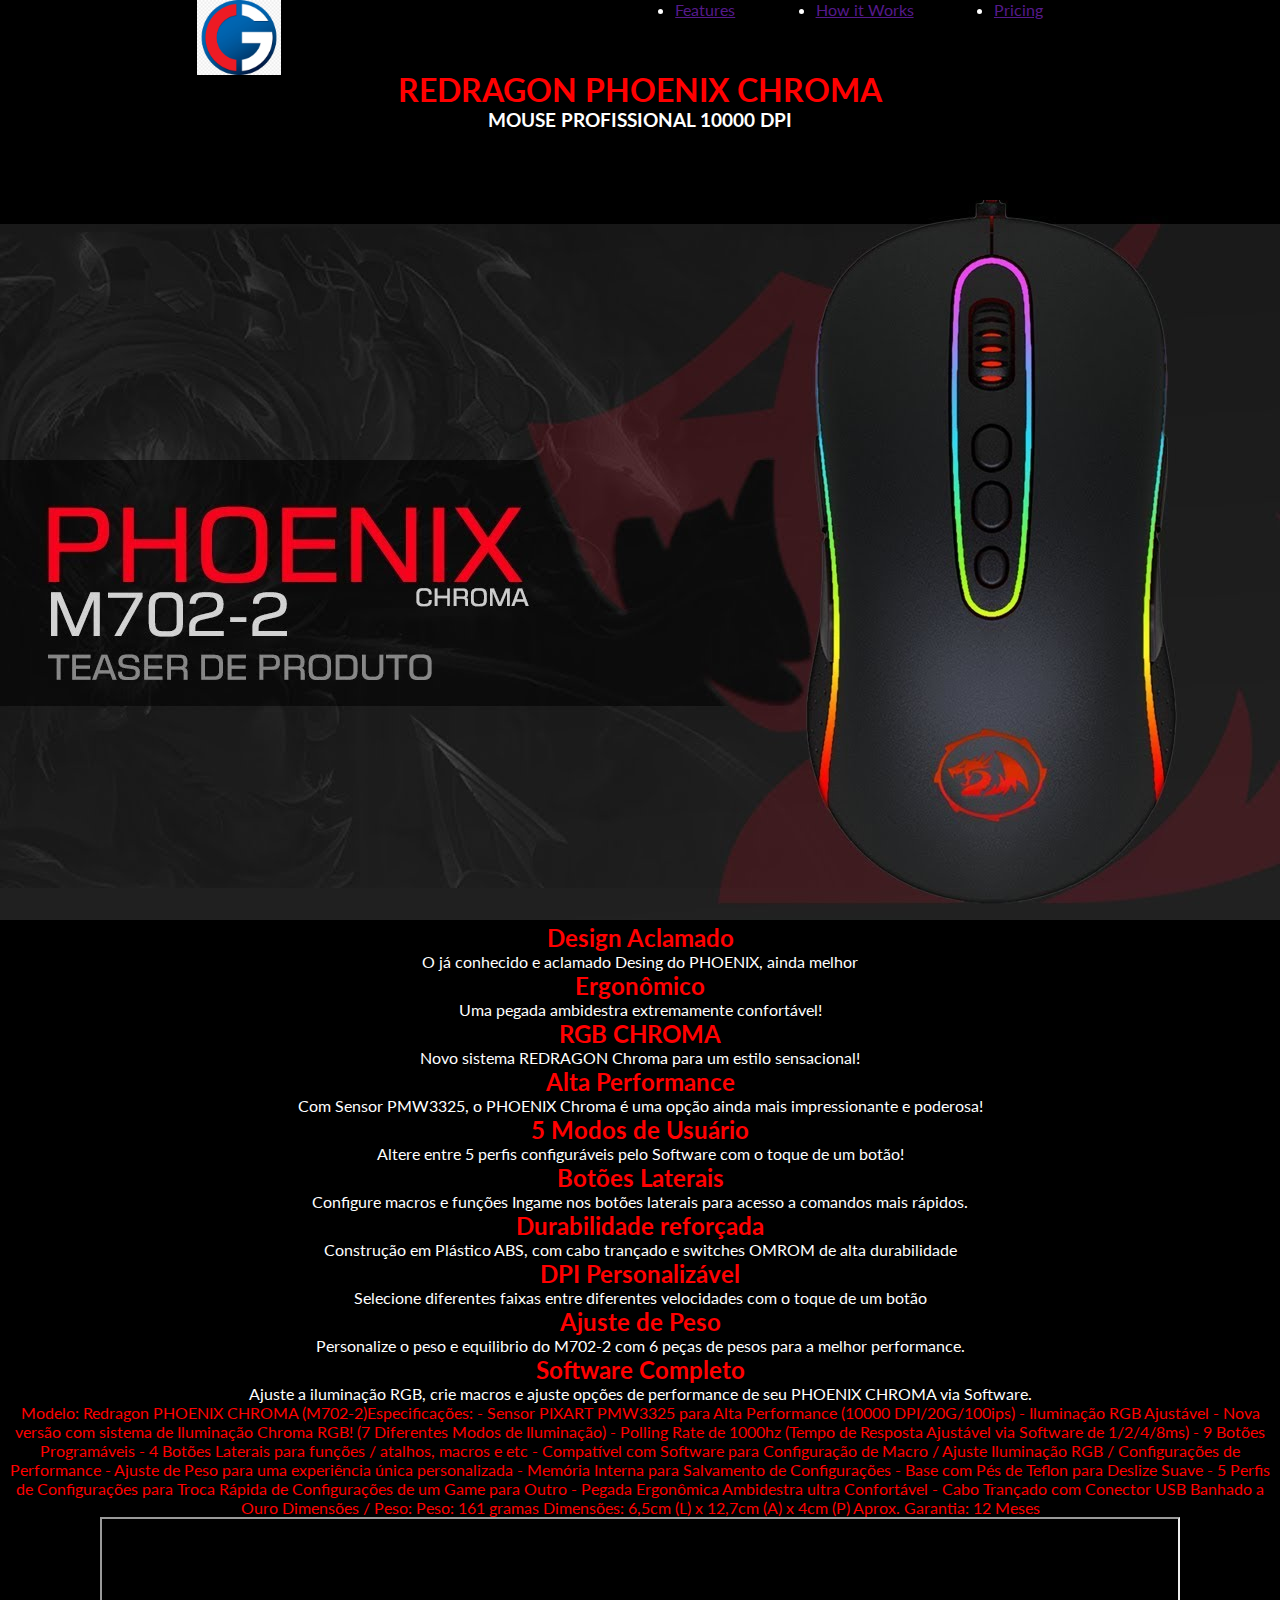
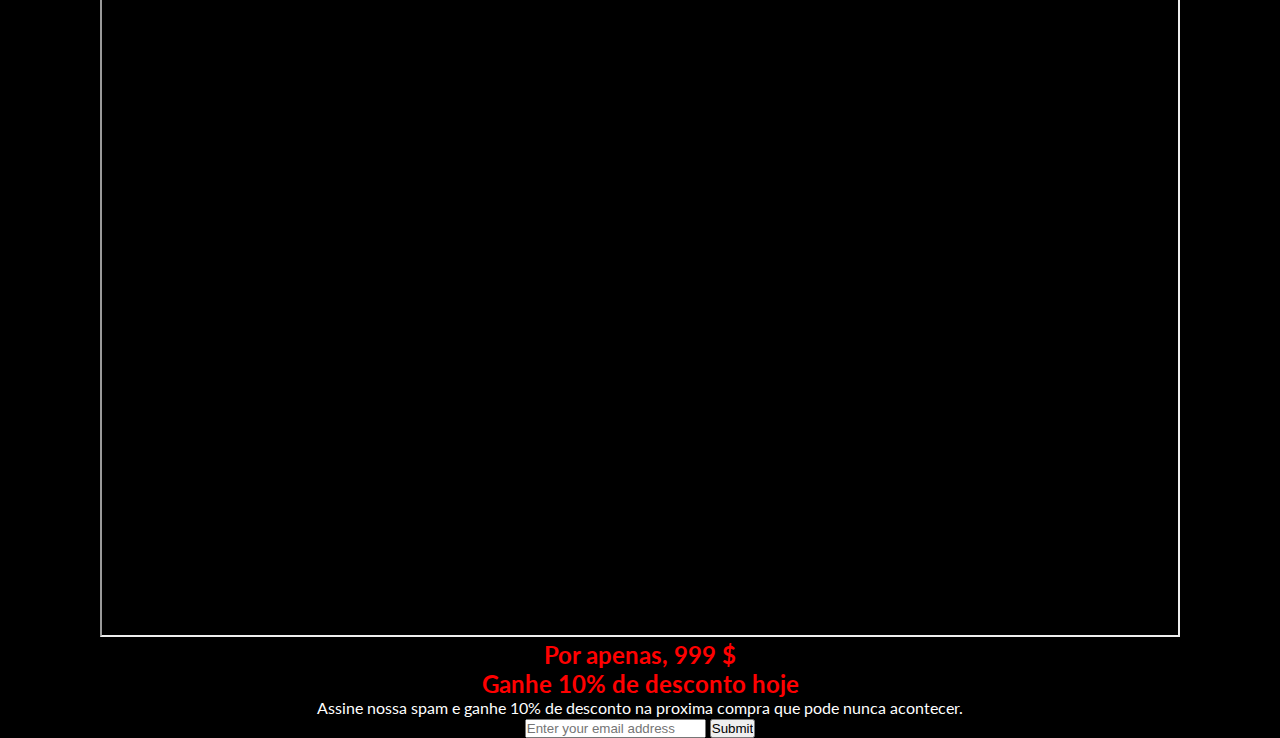
==== ResponsiveWebDesignProjects/ProductLandingPage/index.html @ 6fa037e2 "Survey Form" ====
<!DOCTYPE html>
<html lang="en">
<head>
    <meta charset="UTF-8">
    <meta name="viewport" content="width=device-width, initial-scale=1.0">
    <link rel='stylesheet' type='text/css' media='screen' href='main.css'>
    <title>Document</title>
</head>
<body>
    <div id="page-wrapper">

        <header id="header" style="position: fixed;">
            <div class="logo">
                <img id="header-img" src="cg.jpg" alt="company logo">
            </div>
            
            <nav id="nav-bar">
                <ul>
                    <li> <a class="nav-link" href="">Features</a></li>
                    <li><a class="nav-link" href="">How it Works</a></li>
                    <li><a class="nav-link" href="">Pricing</a></li>
                </ul>
            </nav>
        </header>
        <section id="title">
            <h1>REDRAGON PHOENIX CHROMA</h1>
            <h3>MOUSE PROFISSIONAL 10000 DPI</h3>
        </section>
        <div>
            <img src="phoenix.jpg">
        </div>
        <section id="features">
            <div class="desc">
                <h2>Design Aclamado</h2>
                <p>O já conhecido e aclamado Desing do PHOENIX, ainda melhor</p>
            </div>
            <div class="desc">
                 <h2>Ergonômico</h2>
                 <p>Uma pegada ambidestra extremamente confortável!</p>
            </div>
            <div class="desc">
                 <h2>RGB CHROMA</h2>
                 <p>Novo sistema REDRAGON Chroma para um estilo sensacional!</p>
            </div>
            <div class="desc">
                 <h2>Alta Performance</h2>
                 <p>Com Sensor PMW3325, o PHOENIX Chroma é uma opção ainda mais impressionante e poderosa!</p>
            </div>
            <div class="desc">
                <h2>5 Modos de Usuário</h2>
                <p>Altere entre 5 perfis configuráveis pelo Software com o toque de um botão!</p>
           </div>
           <div class="desc">
            <h2>Botões Laterais</h2>
            <p>Configure macros e funções Ingame nos botões laterais para acesso a comandos mais rápidos.</p>
       </div>

       <div class="desc">
            <h2>Durabilidade reforçada</h2>
            <p>Construção em Plástico ABS, com cabo trançado e switches OMROM de alta durabilidade</p>
        </div>
        <div class="desc">
            <h2>DPI Personalizável</h2>
            <p>Selecione diferentes faixas entre diferentes velocidades com o toque de um botão</p>
        </div>
        <div class="desc">
            <h2>Ajuste de Peso</h2>
            <p>Personalize o peso e equilibrio do M702-2 com 6 peças de pesos para a melhor performance.</p>
        </div>
        <div class="desc">
            <h2>Software Completo</h2>
            <p>Ajuste a iluminação RGB, crie macros e ajuste opções de performance de seu  PHOENIX CHROMA via Software.</p>
        </div>
    </section>

        <div id="galery"></div>
        <div id="specification">
            Modelo:

Redragon PHOENIX CHROMA (M702-2)

​

Especificações:

- Sensor PIXART PMW3325 para Alta Performance (10000 DPI/20G/100ips) 
- Iluminação RGB Ajustável
- Nova versão com sistema de Iluminação Chroma RGB! (7 Diferentes Modos de Iluminação)
- Polling Rate de 1000hz (Tempo de Resposta Ajustável via Software de 1/2/4/8ms)
- 9 Botões Programáveis 
- 4 Botões Laterais para funções / atalhos, macros e etc
- Compatível com Software para Configuração de Macro / Ajuste Iluminação RGB / Configurações de Performance
- Ajuste de Peso para uma experiência única personalizada
- Memória Interna para Salvamento de Configurações
- Base com Pés de Teflon para Deslize Suave
- 5 Perfis de Configurações para Troca Rápida de Configurações de um Game para Outro
- Pegada Ergonômica Ambidestra ultra Confortável
- Cabo Trançado com Conector USB Banhado a Ouro

 

Dimensões / Peso:

Peso: 161 gramas

Dimensões: 6,5cm (L) x 12,7cm (A) x 4cm (P) Aprox. 
Garantia: 12 Meses
        </div>
        <div id="video">
            <iframe width="1080" height="720"src="https://www.youtube.com/embed/2JDmDZ8-aUg"></iframe>
        </div>


        <div id="pricing">
            <h2>Por apenas, 999 $</h2>
            <h2>Ganhe 10% de desconto hoje</h2>
            <p>Assine nossa spam e ganhe 10% de desconto na proxima compra que pode nunca acontecer.</p>
            <div id="email">
            <form id=form action="https://www.freecodecamp.com/email-submit">
                <input type="text" placeholder="Enter your email address">
                <input type="submit" >
            </form>
            </div>

        </div>


       
        
        
       
        
        
        


    </div>
</body>
</html>
---- ResponsiveWebDesignProjects/ProductLandingPage/main.css ----
@import "https://fonts.googleapis.com/css?family=Lato:400,700";

* {
  margin: 0;
  padding: 0;
  box-sizing: border-box;
}

body {
    background-color:black;
    font-family: 'Lato', sans-serif;
    color: red;
  }
  h3 {
    color: white;
  }
  h2 {
    color: red;
  }
  p {
    color: white;
  }


#page-wrapper {
    position: relative;
    text-align: center;
}



header {
    position: fixed;
    height: 75px;
    width: 100%;
    padding: 0px 20px;
    justify-content: space-around;
    
    display: flex;
    background-color: black;
}




#header-img {
    height: 100%;
}
  
nav {
    display: flex;
    flex-direction: column;
}

nav > ul {
    width: 35vw;
    display: flex;
    flex-direction: row;
    justify-content: space-around;
    color: white;
  }

  #title {
    display: flex;
    flex-direction: column;
    align-items: center;
    justify-content: center;
    text-align: center;
    height: 200px;
    margin-top: 0px;
  }
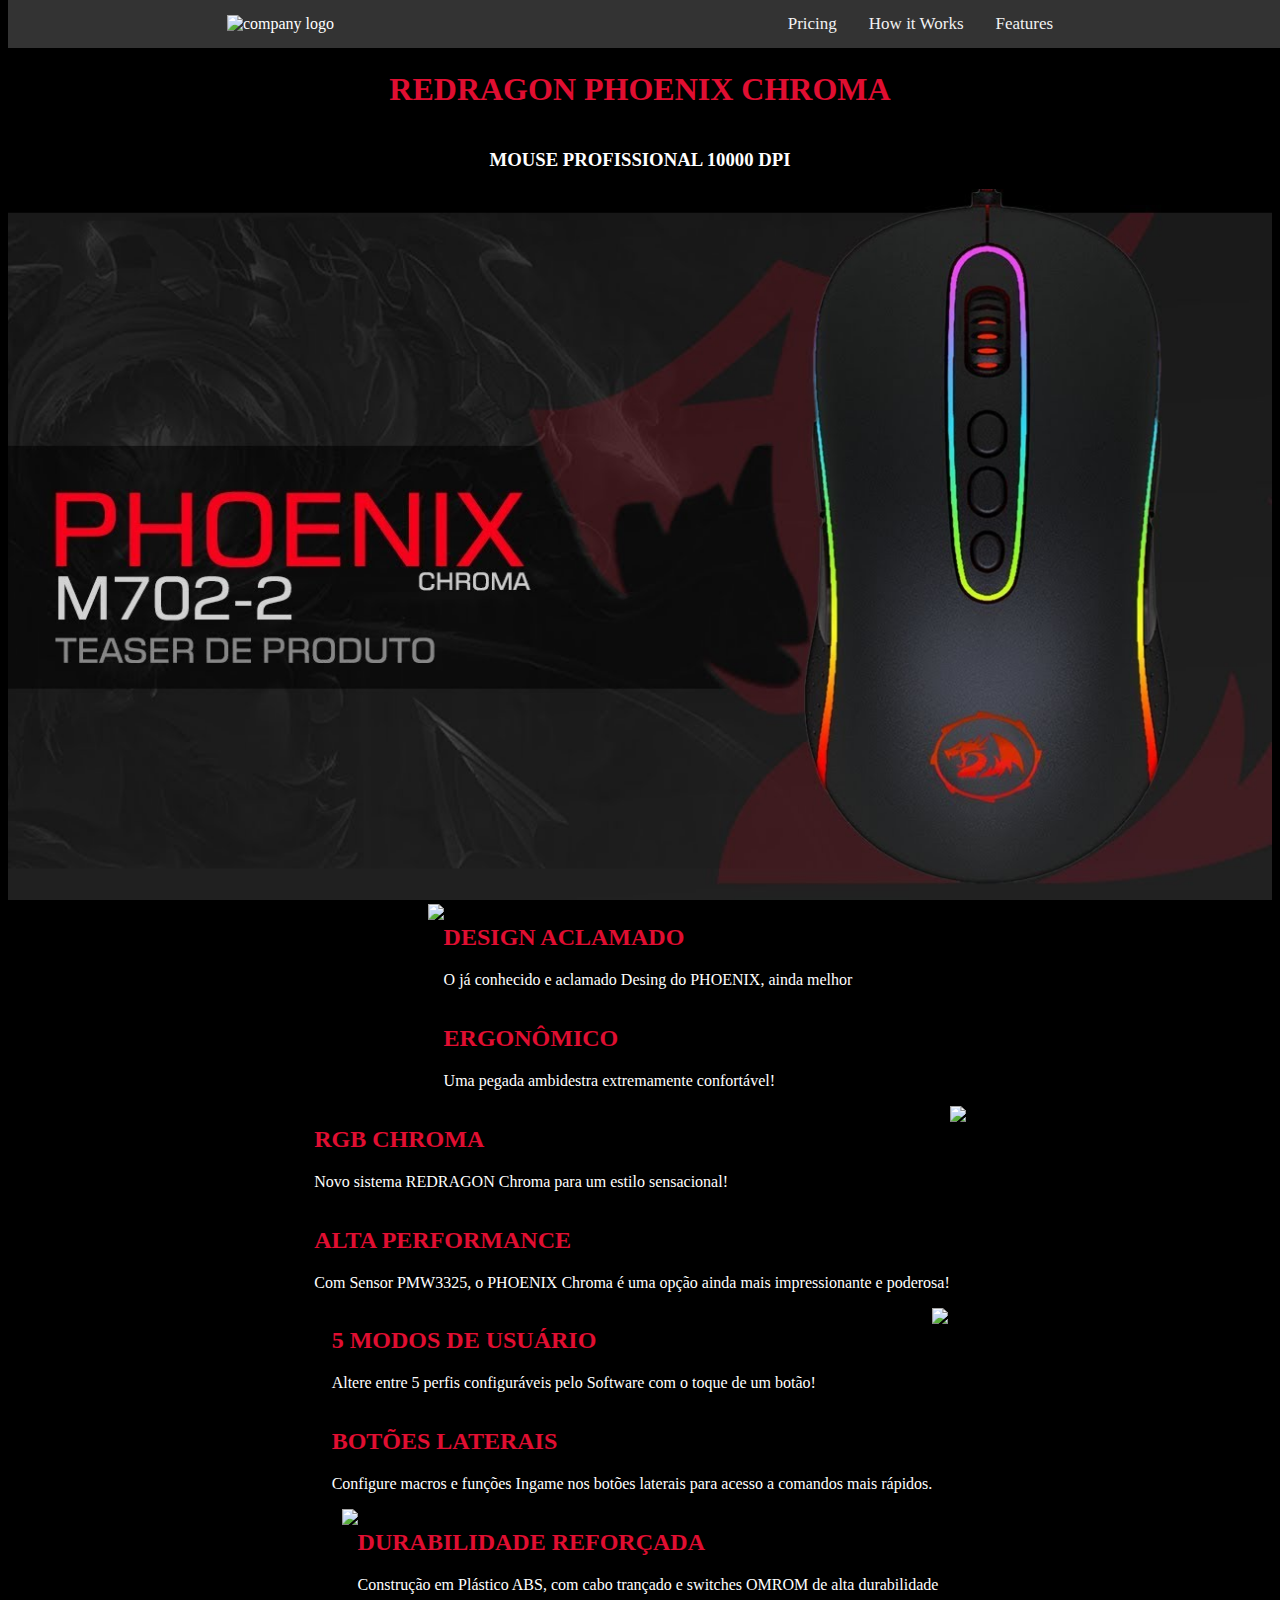
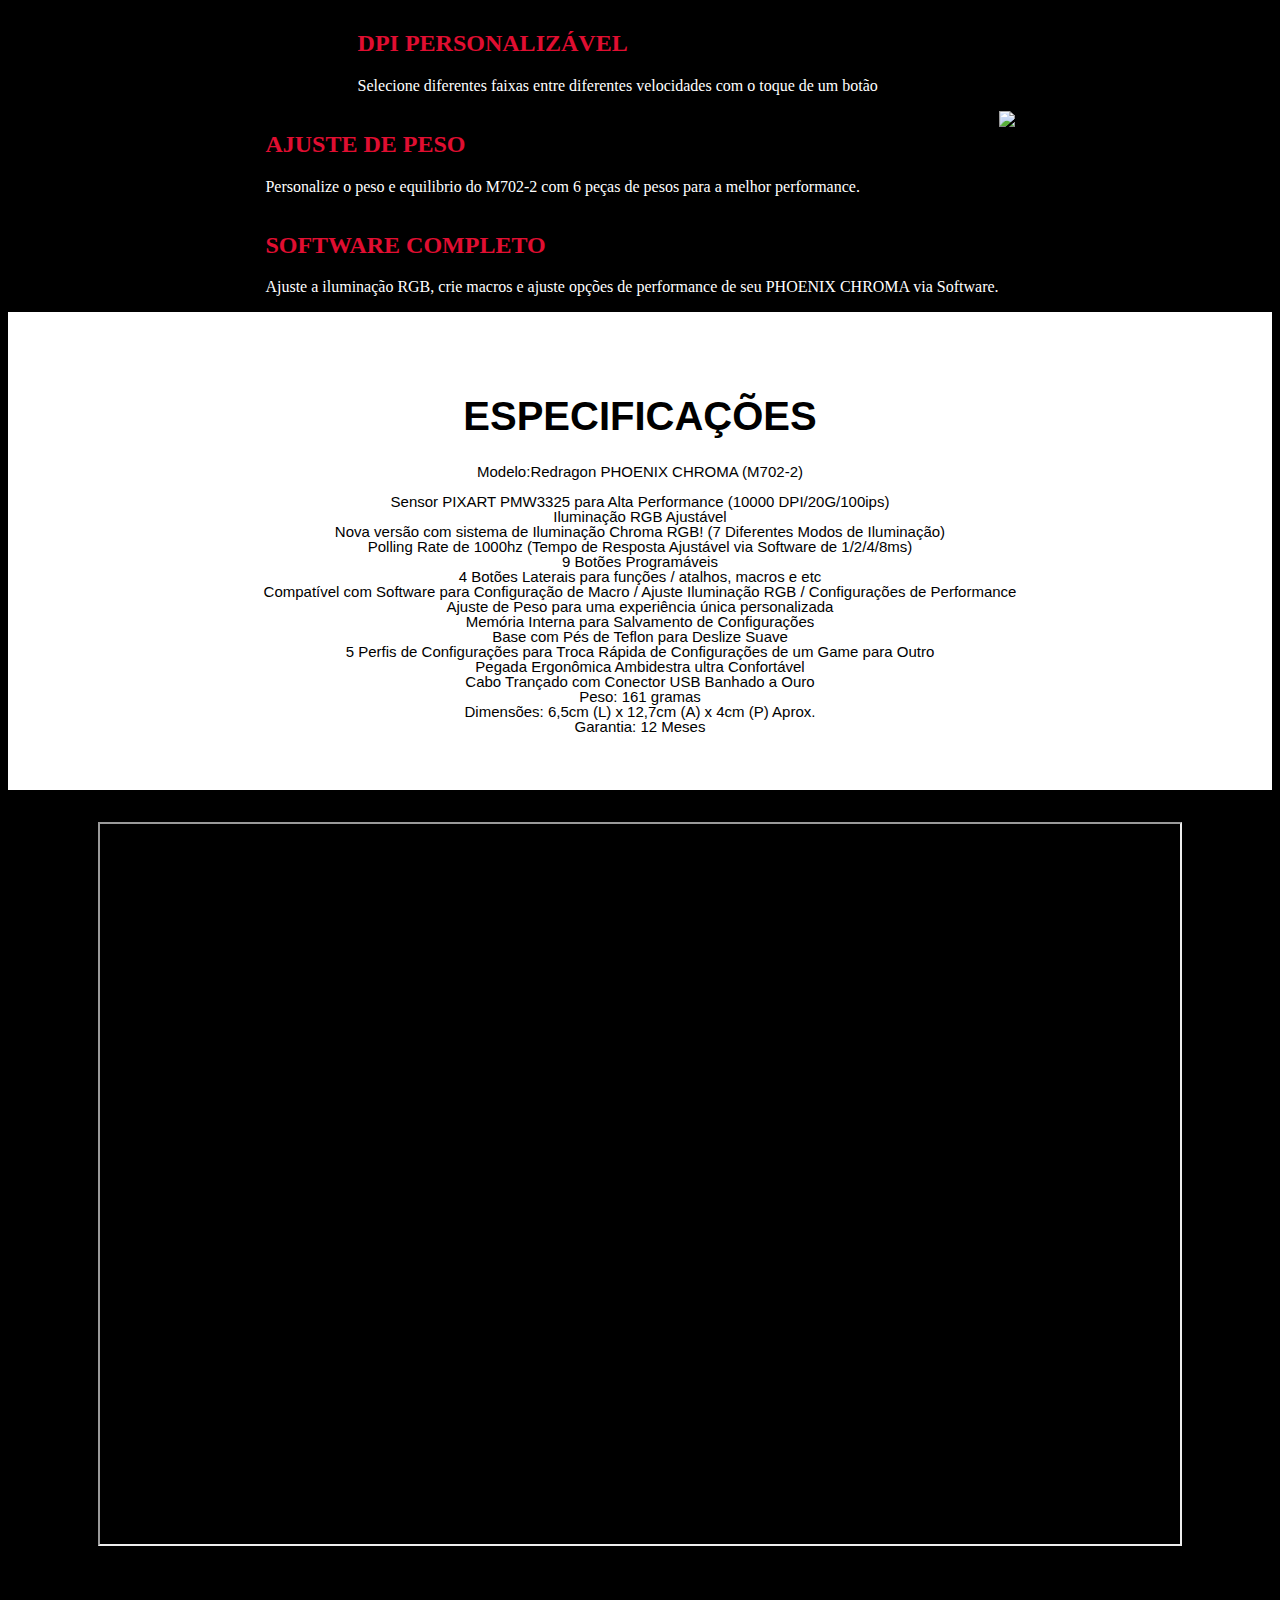
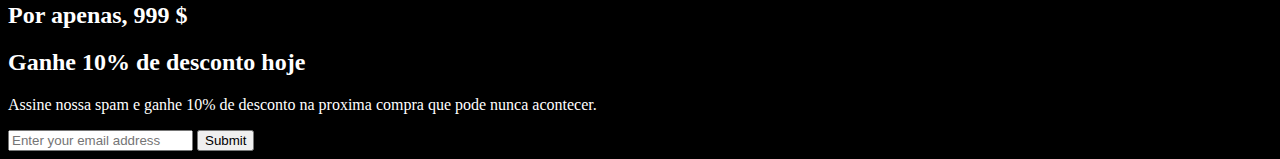
==== commit 1e1aed34: "Landing Page" ====
--- a/ResponsiveWebDesignProjects/ProductLandingPage/index.html
+++ b/ResponsiveWebDesignProjects/ProductLandingPage/index.html
@@ -6,108 +6,153 @@
     <link rel='stylesheet' type='text/css' media='screen' href='main.css'>
     <title>Document</title>
 </head>
-<body>
-    <div id="page-wrapper">
-
-        <header id="header" style="position: fixed;">
+<body class="bg-black">
+    <div class="wrapper">
+        <header id="header" >
             <div class="logo">
-                <img id="header-img" src="cg.jpg" alt="company logo">
+                <img id="header-img" src="" alt="company logo">
             </div>
-            
             <nav id="nav-bar">
-                <ul>
-                    <li> <a class="nav-link" href="">Features</a></li>
-                    <li><a class="nav-link" href="">How it Works</a></li>
-                    <li><a class="nav-link" href="">Pricing</a></li>
-                </ul>
+                 <a class="nav-link" href="#features">Features</a>
+                    <a class="nav-link" href="#specification">How it Works</a>
+                    <a class="nav-link" href="#pricing">Pricing</a>
             </nav>
         </header>
+
+        
+            <div class="container"></div>
+
         <section id="title">
             <h1>REDRAGON PHOENIX CHROMA</h1>
             <h3>MOUSE PROFISSIONAL 10000 DPI</h3>
         </section>
-        <div>
-            <img src="phoenix.jpg">
+
+        <div class="main-img">
+            <img src="phoenix.jpg" style="width: 100%;">
         </div>
+
         <section id="features">
-            <div class="desc">
-                <h2>Design Aclamado</h2>
-                <p>O já conhecido e aclamado Desing do PHOENIX, ainda melhor</p>
+
+            <div class="features-conteiner">
+                <div>
+                    <img src="https://static.wixstatic.com/media/71a6c2_88041af12d9242ee90202f06f993d47c~mv2.png/v1/fill/w_330,h_550,al_c,q_85,usm_0.66_1.00_0.01/WITH_SHADOW.webp">
+                </div>
+                <div class="features">
+                    <div class="desc">
+                        <h2>Design Aclamado</h2>
+                        <p>O já conhecido e aclamado Desing do PHOENIX, ainda melhor</p>
+                    </div>
+                    <div class="desc">
+                         <h2>Ergonômico</h2>
+                         <p>Uma pegada ambidestra extremamente confortável!</p>
+                    </div>
+                    
+                </div>
             </div>
-            <div class="desc">
-                 <h2>Ergonômico</h2>
-                 <p>Uma pegada ambidestra extremamente confortável!</p>
+
+            <div class="features-conteiner">
+                
+                <div class="features">
+                    <div class="desc">
+                        <h2>RGB CHROMA</h2>
+                        <p>Novo sistema REDRAGON Chroma para um estilo sensacional!</p>
+                   </div>
+                    <div class="desc">
+                        <h2>Alta Performance</h2>
+                        <p>Com Sensor PMW3325, o PHOENIX Chroma é uma opção ainda mais impressionante e poderosa!</p>
+                   </div>
+                  
+                </div>
+                <div>
+                    <img src="https://static.wixstatic.com/media/71a6c2_9637cbd9e6704b76b98dd8fbce58dc59~mv2.png/v1/fill/w_299,h_499,al_c,q_85,usm_0.66_1.00_0.01/BOTOES.webp">
+                </div>
             </div>
-            <div class="desc">
-                 <h2>RGB CHROMA</h2>
-                 <p>Novo sistema REDRAGON Chroma para um estilo sensacional!</p>
+
+            <div class="features-conteiner">
+                
+                <div class="features">
+                    <div class="desc">
+                        <h2>5 Modos de Usuário</h2>
+                        <p>Altere entre 5 perfis configuráveis pelo Software com o toque de um botão!</p>
+                   </div>
+                   <div class="desc">
+                    <h2>Botões Laterais</h2>
+                    <p>Configure macros e funções Ingame nos botões laterais para acesso a comandos mais rápidos.</p>
+                     </div>
+                </div>
+                <div>
+                    <img src="https://static.wixstatic.com/media/71a6c2_29e9090d6cf94443883a0c21206b8c10~mv2.png/v1/fill/w_583,h_569,al_c,q_85,usm_0.66_1.00_0.01/5.webp">
+                </div>
             </div>
-            <div class="desc">
-                 <h2>Alta Performance</h2>
-                 <p>Com Sensor PMW3325, o PHOENIX Chroma é uma opção ainda mais impressionante e poderosa!</p>
+
+            <div class="features-conteiner">
+                <div>
+                    <img src="https://static.wixstatic.com/media/71a6c2_9637cbd9e6704b76b98dd8fbce58dc59~mv2.png/v1/fill/w_299,h_499,al_c,q_85,usm_0.66_1.00_0.01/BOTOES.webp">
+                </div>
+                <div class="features">
+                    <div class="desc">
+                        <h2>Durabilidade reforçada</h2>
+                        <p>Construção em Plástico ABS, com cabo trançado e switches OMROM de alta durabilidade</p>
+                    </div>
+                    <div class="desc">
+                        <h2>DPI Personalizável</h2>
+                        <p>Selecione diferentes faixas entre diferentes velocidades com o toque de um botão</p>
+                    </div>
+                </div>
+                
             </div>
-            <div class="desc">
-                <h2>5 Modos de Usuário</h2>
-                <p>Altere entre 5 perfis configuráveis pelo Software com o toque de um botão!</p>
-           </div>
-           <div class="desc">
-            <h2>Botões Laterais</h2>
-            <p>Configure macros e funções Ingame nos botões laterais para acesso a comandos mais rápidos.</p>
-       </div>
 
-       <div class="desc">
-            <h2>Durabilidade reforçada</h2>
-            <p>Construção em Plástico ABS, com cabo trançado e switches OMROM de alta durabilidade</p>
-        </div>
-        <div class="desc">
-            <h2>DPI Personalizável</h2>
-            <p>Selecione diferentes faixas entre diferentes velocidades com o toque de um botão</p>
-        </div>
-        <div class="desc">
-            <h2>Ajuste de Peso</h2>
-            <p>Personalize o peso e equilibrio do M702-2 com 6 peças de pesos para a melhor performance.</p>
-        </div>
-        <div class="desc">
-            <h2>Software Completo</h2>
-            <p>Ajuste a iluminação RGB, crie macros e ajuste opções de performance de seu  PHOENIX CHROMA via Software.</p>
-        </div>
+            <div class="features-conteiner">
+                
+                <div class="features">
+                    <div class="desc">
+                        <h2>Ajuste de Peso</h2>
+                        <p>Personalize o peso e equilibrio do M702-2 com 6 peças de pesos para a melhor performance.</p>
+                    </div>
+                    <div class="desc">
+                        <h2>Software Completo</h2>
+                        <p>Ajuste a iluminação RGB, crie macros e ajuste opções de performance de seu  PHOENIX CHROMA via Software.</p>
+                    </div>
+                </div>
+                <div>
+                    <img src="https://static.wixstatic.com/media/71a6c2_29e9090d6cf94443883a0c21206b8c10~mv2.png/v1/fill/w_583,h_569,al_c,q_85,usm_0.66_1.00_0.01/5.webp">
+                </div>
+                
+            </div>
+
+
+
+            
+            
+
+     
+       
     </section>
 
-        <div id="galery"></div>
-        <div id="specification">
-            Modelo:
+        <div class="specification" id="specification">            
+            <h2>Especificações</h2>
+            <p>Modelo:Redragon PHOENIX CHROMA (M702-2)</p>
+            <br>
+            <p>Sensor PIXART PMW3325 para Alta Performance (10000 DPI/20G/100ips)</p>
+            <p>Iluminação RGB Ajustável</p>
+            <p>Nova versão com sistema de Iluminação Chroma RGB! (7 Diferentes Modos de Iluminação)</p>
+            <p>Polling Rate de 1000hz (Tempo de Resposta Ajustável via Software de 1/2/4/8ms)</p>
+            <p>9 Botões Programáveis </p>
+            <p>4 Botões Laterais para funções / atalhos, macros e etc</p>
+            <p>Compatível com Software para Configuração de Macro / Ajuste Iluminação RGB / Configurações de Performance</p>
+            <p>Ajuste de Peso para uma experiência única personalizada</p>
+            <p>Memória Interna para Salvamento de Configurações</p>
+            <p>Base com Pés de Teflon para Deslize Suave</p>
+            <p>5 Perfis de Configurações para Troca Rápida de Configurações de um Game para Outro</p>
+            <p>Pegada Ergonômica Ambidestra ultra Confortável</p>
+            <p>Cabo Trançado com Conector USB Banhado a Ouro</p>
+            <p>Peso: 161 gramas </p>
+            <p>Dimensões: 6,5cm (L) x 12,7cm (A) x 4cm (P) Aprox. </p>
+            <p>Garantia: 12 Meses</p>
+        </div>
 
-Redragon PHOENIX CHROMA (M702-2)
-
-​
-
-Especificações:
-
-- Sensor PIXART PMW3325 para Alta Performance (10000 DPI/20G/100ips) 
-- Iluminação RGB Ajustável
-- Nova versão com sistema de Iluminação Chroma RGB! (7 Diferentes Modos de Iluminação)
-- Polling Rate de 1000hz (Tempo de Resposta Ajustável via Software de 1/2/4/8ms)
-- 9 Botões Programáveis 
-- 4 Botões Laterais para funções / atalhos, macros e etc
-- Compatível com Software para Configuração de Macro / Ajuste Iluminação RGB / Configurações de Performance
-- Ajuste de Peso para uma experiência única personalizada
-- Memória Interna para Salvamento de Configurações
-- Base com Pés de Teflon para Deslize Suave
-- 5 Perfis de Configurações para Troca Rápida de Configurações de um Game para Outro
-- Pegada Ergonômica Ambidestra ultra Confortável
-- Cabo Trançado com Conector USB Banhado a Ouro
-
- 
-
-Dimensões / Peso:
-
-Peso: 161 gramas
-
-Dimensões: 6,5cm (L) x 12,7cm (A) x 4cm (P) Aprox. 
-Garantia: 12 Meses
-        </div>
-        <div id="video">
-            <iframe width="1080" height="720"src="https://www.youtube.com/embed/2JDmDZ8-aUg"></iframe>
+        <div class="video" >
+            <iframe  id="video" width="1080" height="720"src="https://www.youtube.com/embed/2JDmDZ8-aUg"></iframe>
         </div>
 
 
@@ -115,10 +160,14 @@
             <h2>Por apenas, 999 $</h2>
             <h2>Ganhe 10% de desconto hoje</h2>
             <p>Assine nossa spam e ganhe 10% de desconto na proxima compra que pode nunca acontecer.</p>
-            <div id="email">
+            <div >
             <form id=form action="https://www.freecodecamp.com/email-submit">
-                <input type="text" placeholder="Enter your email address">
-                <input type="submit" >
+                <input name="email"
+                id="email"
+                type="email"
+                placeholder="Enter your email address"
+                required>
+                <input type="submit" id="submit" >
             </form>
             </div>
 
@@ -126,7 +175,7 @@
 
 
        
-        
+    </div>
         
        
         
@@ -134,6 +183,5 @@
         
 
 
-    </div>
 </body>
 </html>--- a/ResponsiveWebDesignProjects/ProductLandingPage/main.css
+++ b/ResponsiveWebDesignProjects/ProductLandingPage/main.css
@@ -1,71 +1,104 @@
+/** global element styling **/
+
 @import "https://fonts.googleapis.com/css?family=Lato:400,700";
+.wrapper {
+  position: relative;
+}
+body {
+  color: white;
+}
+ header {
+  overflow: hidden;
+  background-color: #333;
+  display: flex;
+  flex-wrap: wrap;
+  position: fixed;
+  justify-content: space-around;
+  align-items: center;
+  top: 0;
+  width: 100%;
+ }
 
-* {
-  margin: 0;
-  padding: 0;
-  box-sizing: border-box;
+ @media (max-width: 600px) {
+  header {
+    flex-wrap: wrap;
+  }
+}
+ nav a {
+  float: right;
+  display: flex;
+  color: #f2f2f2;
+  text-align: center;
+  padding: 14px 16px;
+  text-decoration: none;
+  font-size: 17px;
 }
 
-body {
-    background-color:black;
-    font-family: 'Lato', sans-serif;
-    color: red;
-  }
-  h3 {
-    color: white;
-  }
-  h2 {
-    color: red;
-  }
-  p {
-    color: white;
-  }
+nav a:hover {
+  background: #ddd;
+  color: black;
+}
 
+.container {
+  max-width: 1000px;
+  width: 100%;
+  margin: 0 auto;
+}
 
-#page-wrapper {
-    position: relative;
-    text-align: center;
+#title {
+  display: flex;
+  flex-direction: column;
+  text-align: center;
+  margin-top: 50px;
+}
+#title h1{
+  color: #e00e31
 }
 
 
+.bg-black {
+  background-color: black;
+}
+.main-img {
+  width: 100%;  
+}
 
-header {
-    position: fixed;
-    height: 75px;
-    width: 100%;
-    padding: 0px 20px;
-    justify-content: space-around;
-    
-    display: flex;
-    background-color: black;
+.features-conteiner {
+  justify-content: center;
+  display: flex;
+  flex-direction: row;
+}
+.features {
+  display: flex;
+  justify-content: center;
+  flex-direction: column;
+}
+
+.features h2 {
+  color: #e00e31;
+  text-transform: uppercase;
+}
+
+.specification {
+  font: normal normal normal 15px/1.4em spinnaker,sans-serif;
+  padding: 3rem;
+  background-color: white;
+  color: black;
+  text-align: center;
+  line-height: 0em;
 }
 
 
-
-
-#header-img {
-    height: 100%;
-}
-  
-nav {
-    display: flex;
-    flex-direction: column;
+.specification h2 {
+  font-family: proxima-n-w01-reg,sans-serif;
+  line-height: normal;
+  text-transform: uppercase;
+  font-size: 40px
 }
 
-nav > ul {
-    width: 35vw;
-    display: flex;
-    flex-direction: row;
-    justify-content: space-around;
-    color: white;
-  }
-
-  #title {
-    display: flex;
-    flex-direction: column;
-    align-items: center;
-    justify-content: center;
-    text-align: center;
-    height: 200px;
-    margin-top: 0px;
-  }+.video{
+  padding: 2rem;
+  justify-content: center;
+  justify-items: center;
+  text-align: center;
+}